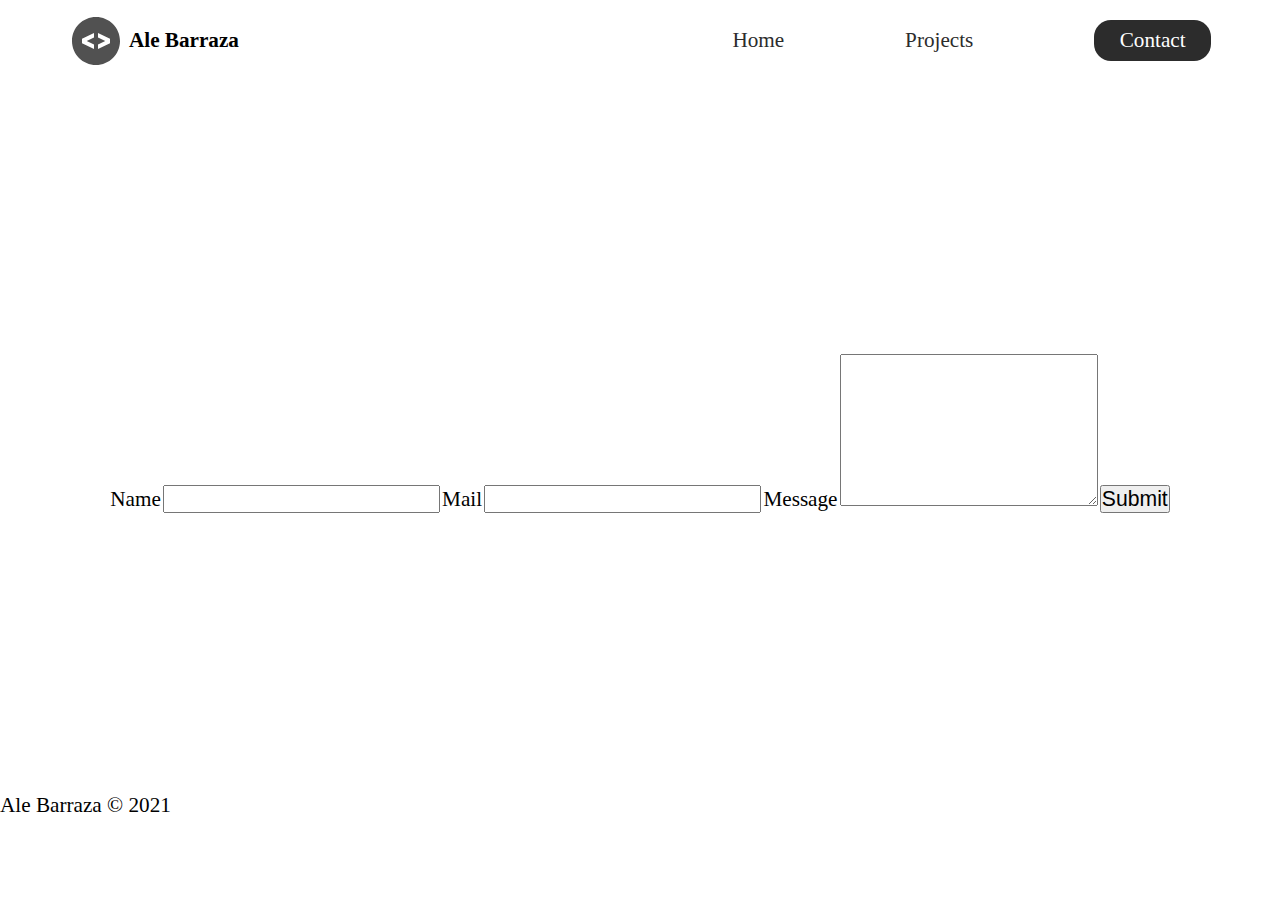
==== contact/index.html @ 0c7a512c "finish navbar and contact section" ====
<!DOCTYPE html>
<html lang="en">
  <head>
    <meta charset="UTF-8" />
    <meta http-equiv="X-UA-Compatible" content="IE=edge" />
    <meta name="viewport" content="width=device-width, initial-scale=1.0" />
    <meta name="description" content="software developer " />
    <meta name="robots" content="index,follow" />
    <link rel="stylesheet" href="../styles/style.css" />
    <script src="index"></script>
    <title>Alejandro Barraza | Software Developer</title>
  </head>
  <body>
    <header class="main-header">
      <nav>
        <div class="logo-container">
          <img src="../icons/code.svg" alt="icon" />
          <h1>Ale Barraza</h1>
        </div>
        <ul>
          <li><a href="../index.html">Home</a></li>
          <li><a href="../projects/">Projects</a></li>
          <li><a class="fixed" href="./index.html">Contact</a></li>
        </ul>
      </nav>
    </header>
    <section class="form-section">
      <form>
        <label for="name">Name</label>
        <input type="text" name="name" id="name" required />
        <label for="main">Mail</label>
        <input type="mail" name="mail" id="mail" required />
        <label for="message">Message</label>
        <textarea name="message" id="message" cols="30" rows="10"></textarea>
        <button class="button-submit">Submit</button>
      </form>
    </section>
    <footer>
      <ul>
        <li>Ale Barraza &copy 2021</li>
      </ul>
    </footer>
  </body>
</html>
---- styles/style.css ----
@import url("https://fonts.googleapis.com/css2?family=Great+Vibes&display=swap");
/* global styling */
* {
  margin: 0;
  padding: 0;
  -webkit-box-sizing: border-box;
          box-sizing: border-box;
}

html {
  font-size: 62.5%;
}

h1 {
  font-size: 2.5rem;
}

li,
button,
label,
input,
a,
p {
  font-size: 2.5rem;
}

h1 {
  font-size: 2.5rem;
}

h2 {
  font-size: 4rem;
}

h3 {
  font-size: 2.5rem;
}

h4,
h5 {
  font-size: 2rem;
}

a {
  text-decoration: none;
  color: #2c2c2c;
}

ul {
  list-style: none;
}

.main-header {
  width: 95%;
  margin: 0 0 0 auto;
}

nav {
  display: -webkit-box;
  display: -ms-flexbox;
  display: flex;
  -webkit-box-pack: justify;
      -ms-flex-pack: justify;
          justify-content: space-between;
  -webkit-box-align: center;
      -ms-flex-align: center;
          align-items: center;
  -webkit-box-orient: horizontal;
  -webkit-box-direction: normal;
      -ms-flex-direction: row;
          flex-direction: row;
  min-width: 10vh;
  padding: 1rem;
  margin-top: 1rem;
  width: 60%;
  -ms-flex-wrap: wrap;
      flex-wrap: wrap;
}

nav ul {
  display: -webkit-box;
  display: -ms-flexbox;
  display: flex;
  -ms-flex-pack: distribute;
      justify-content: space-around;
  -webkit-box-align: center;
      -ms-flex-align: center;
          align-items: center;
  -webkit-box-orient: horizontal;
  -webkit-box-direction: normal;
      -ms-flex-direction: row;
          flex-direction: row;
  -webkit-box-flex: 1;
      -ms-flex: 1 1 20rem;
          flex: 1 1 20rem;
}

.logo-container {
  -webkit-box-flex: 1;
      -ms-flex: 1 1 20rem;
          flex: 1 1 20rem;
  display: -webkit-box;
  display: -ms-flexbox;
  display: flex;
  -webkit-box-pack: start;
      -ms-flex-pack: start;
          justify-content: flex-start;
  -webkit-box-align: center;
      -ms-flex-align: center;
          align-items: center;
  -webkit-box-orient: horizontal;
  -webkit-box-direction: normal;
      -ms-flex-direction: row;
          flex-direction: row;
}

.logo-container h1 {
  margin-left: 1rem;
}

.intro {
  display: -webkit-box;
  display: -ms-flexbox;
  display: flex;
  -webkit-box-pack: justify;
      -ms-flex-pack: justify;
          justify-content: space-between;
  -webkit-box-align: center;
      -ms-flex-align: center;
          align-items: center;
  -webkit-box-orient: horizontal;
  -webkit-box-direction: normal;
      -ms-flex-direction: row;
          flex-direction: row;
  -ms-flex-wrap: wrap;
      flex-wrap: wrap;
  min-height: 90vh;
  width: 90%;
  margin: auto;
}

.intro h2 {
  background-image: -webkit-gradient(linear, left top, right top, from(#38d39f), to(#38a4d3));
  background-image: linear-gradient(left, #38d39f, #38a4d3);
  -webkit-background-clip: text;
  -moz-background-clip: text;
  -webkit-text-fill-color: transparent;
  -moz-text-fill-color: transparent;
  font-size: 8rem;
  display: inline-block;
  padding-top: 2rem;
}

.intro h3 {
  font-size: 6rem;
  padding: 2rem 0rem;
}

.intro p {
  color: #2c2c2c;
  padding: 2rem 0rem;
}

.intro-text,
.intro-images {
  -webkit-box-flex: 1;
      -ms-flex: 1 1 40rem;
          flex: 1 1 40rem;
}

.intro-social {
  margin-top: 2rem;
}

.intro-social img {
  max-height: 4.8rem;
  max-width: 4.8rem;
}

.intro-social a {
  margin-right: 5rem;
}

.splash {
  position: absolute;
  top: 0%;
  right: 0%;
  height: 100%;
  z-index: -1;
}

.fixed {
  background-color: #2c2c2c;
  color: white;
  padding: 1rem 3rem;
  border-radius: 2rem;
  -webkit-transition: all 0.5s ease-in-out;
  transition: all 0.5s ease-in-out;
}

.fixed:hover {
  cursor: pointer;
}

#plant-left {
  -webkit-animation: leave 1.5s ease infinite alternate;
          animation: leave 1.5s ease infinite alternate;
}

#plant-right {
  -webkit-animation: leave 1.5s ease 1.5s infinite alternate;
          animation: leave 1.5s ease 1.5s infinite alternate;
}

#me {
  -webkit-animation: me 1.5s ease infinite alternate;
          animation: me 1.5s ease infinite alternate;
  -webkit-transform-origin: bottom;
          transform-origin: bottom;
}

#clock-arrow {
  -webkit-animation: clock 1.5s infinite linear;
          animation: clock 1.5s infinite linear;
  transform-box: fill-box;
  -webkit-transform-origin: bottom;
          transform-origin: bottom;
}

@-webkit-keyframes leave {
  from {
    -webkit-transform: translateY(0%);
            transform: translateY(0%);
  }
  to {
    -webkit-transform: translateY(-20%);
            transform: translateY(-20%);
  }
}

@keyframes leave {
  from {
    -webkit-transform: translateY(0%);
            transform: translateY(0%);
  }
  to {
    -webkit-transform: translateY(-20%);
            transform: translateY(-20%);
  }
}

@-webkit-keyframes me {
  from {
    -webkit-transform: rotateZ(-5deg);
            transform: rotateZ(-5deg);
  }
  to {
    -webkit-transform: rotateZ(5deg);
            transform: rotateZ(5deg);
  }
}

@keyframes me {
  from {
    -webkit-transform: rotateZ(-5deg);
            transform: rotateZ(-5deg);
  }
  to {
    -webkit-transform: rotateZ(5deg);
            transform: rotateZ(5deg);
  }
}

@-webkit-keyframes clock {
  from {
    -webkit-transform: rotateZ(0deg);
            transform: rotateZ(0deg);
  }
  to {
    -webkit-transform: rotateZ(350deg);
            transform: rotateZ(350deg);
  }
}

@keyframes clock {
  from {
    -webkit-transform: rotateZ(0deg);
            transform: rotateZ(0deg);
  }
  to {
    -webkit-transform: rotateZ(350deg);
            transform: rotateZ(350deg);
  }
}

.projects {
  width: 90%;
  margin: auto;
  min-height: 90vh;
  text-align: center;
  display: -webkit-box;
  display: -ms-flexbox;
  display: flex;
  -webkit-box-pack: justify;
      -ms-flex-pack: justify;
          justify-content: space-between;
  -webkit-box-align: center;
      -ms-flex-align: center;
          align-items: center;
  -webkit-box-orient: horizontal;
  -webkit-box-direction: normal;
      -ms-flex-direction: row;
          flex-direction: row;
  -ms-flex-wrap: wrap;
      flex-wrap: wrap;
}

.travelly,
.elena {
  -webkit-box-flex: 1;
      -ms-flex: 1 1 40rem;
          flex: 1 1 40rem;
}

.travelly h2,
.elena h2 {
  margin: 5rem;
  padding: 2rem;
}

.form-section {
  min-height: 80vh;
  display: -webkit-box;
  display: -ms-flexbox;
  display: flex;
  -webkit-box-pack: center;
      -ms-flex-pack: center;
          justify-content: center;
  -webkit-box-align: center;
      -ms-flex-align: center;
          align-items: center;
  -webkit-box-orient: horizontal;
  -webkit-box-direction: normal;
      -ms-flex-direction: row;
          flex-direction: row;
}

@media screen and (max-width: 1334px) {
  html {
    font-size: 53%;
  }
  .splash {
    display: none;
  }
  nav {
    width: 100%;
  }
  .intro-social a {
    margin-right: 3rem;
  }
  .intro-images svg {
    width: 90%;
  }
}

@media screen and (max-width: 950px) {
  html {
    font-size: 50%;
  }
  .intro-images svg {
    width: 90%;
  }
}

@media screen and (max-width: 778px) {
  html {
    font-size: 45%;
  }
  .main-header {
    width: 100%;
  }
  .logo-container {
    display: -webkit-box;
    display: -ms-flexbox;
    display: flex;
    -webkit-box-pack: center;
        -ms-flex-pack: center;
            justify-content: center;
    -webkit-box-align: center;
        -ms-flex-align: center;
            align-items: center;
    -webkit-box-orient: horizontal;
    -webkit-box-direction: normal;
        -ms-flex-direction: row;
            flex-direction: row;
    margin-bottom: 2rem;
    -webkit-box-flex: 1;
        -ms-flex: 1 1 80rem;
            flex: 1 1 80rem;
  }
  .logo-container img {
    width: 48px;
    height: 48px;
  }
  ul {
    -webkit-box-flex: 1;
        -ms-flex: 1 1 80rem;
            flex: 1 1 80rem;
  }
  nav {
    width: 100%;
  }
  .intro-text {
    display: -webkit-box;
    display: -ms-flexbox;
    display: flex;
    -webkit-box-pack: center;
        -ms-flex-pack: center;
            justify-content: center;
    -webkit-box-align: center;
        -ms-flex-align: center;
            align-items: center;
    -webkit-box-orient: vertical;
    -webkit-box-direction: normal;
        -ms-flex-direction: column;
            flex-direction: column;
  }
  .intro-text p {
    text-align: center;
  }
  .intro-text h2 {
    padding-top: 0rem;
  }
  .intro-social {
    display: -webkit-box;
    display: -ms-flexbox;
    display: flex;
    -webkit-box-pack: center;
        -ms-flex-pack: center;
            justify-content: center;
    -webkit-box-align: center;
        -ms-flex-align: center;
            align-items: center;
    -webkit-box-orient: horizontal;
    -webkit-box-direction: normal;
        -ms-flex-direction: row;
            flex-direction: row;
  }
  .intro-text,
  .intro-images {
    -webkit-box-flex: 1;
        -ms-flex: 1 1 60rem;
            flex: 1 1 60rem;
  }
  .intro-images {
    text-align: center;
  }
  .intro-images svg {
    width: 80%;
    height: 60%;
  }
  .travelly,
  .elena {
    -webkit-box-flex: 1;
        -ms-flex: 1 1 50rem;
            flex: 1 1 50rem;
  }
  .travelly img,
  .elena img {
    width: 100%;
  }
  .travelly h2,
  .elena h2 {
    margin: 2rem;
  }
  .elena {
    margin-bottom: 1rem;
  }
}
/*# sourceMappingURL=style.css.map */
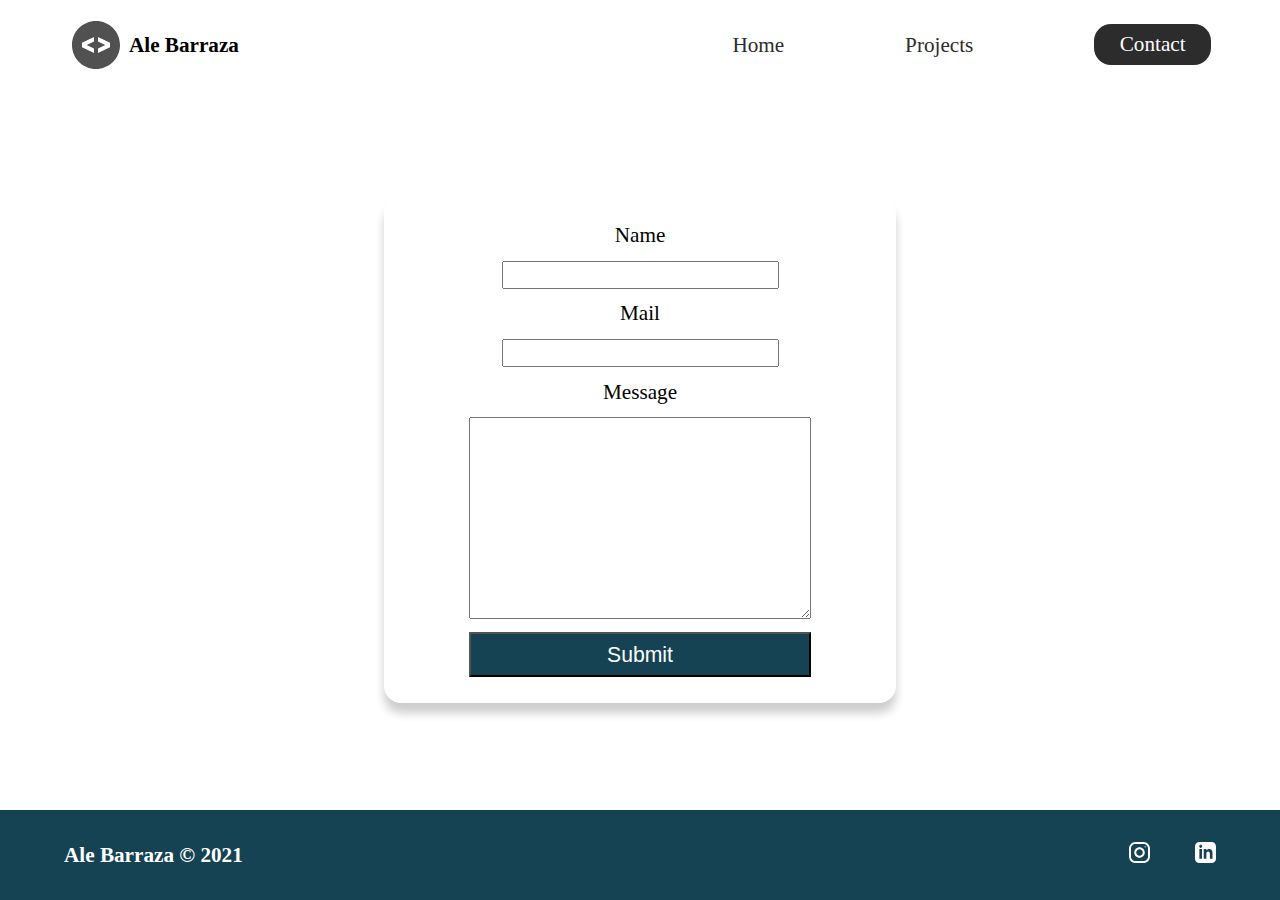
==== commit 2b55d3ba: "styling conctar from and footer" ====
--- a/contact/index.html
+++ b/contact/index.html
@@ -28,16 +28,18 @@
       <form>
         <label for="name">Name</label>
         <input type="text" name="name" id="name" required />
-        <label for="main">Mail</label>
+        <label for="mail">Mail</label>
         <input type="mail" name="mail" id="mail" required />
         <label for="message">Message</label>
         <textarea name="message" id="message" cols="30" rows="10"></textarea>
-        <button class="button-submit">Submit</button>
+        <button>Submit</button>
       </form>
     </section>
     <footer>
+      <h1>Ale Barraza &copy 2021</h1>
       <ul>
-        <li>Ale Barraza &copy 2021</li>
+        <a href=""><img src="../icons/instagram 1.svg" alt="" /></a>
+        <a href=""><img src="../icons/linked-in.svg" alt="" /></a>
       </ul>
     </footer>
   </body>
--- a/styles/style.css
+++ b/styles/style.css
@@ -69,9 +69,8 @@
   -webkit-box-direction: normal;
       -ms-flex-direction: row;
           flex-direction: row;
-  min-width: 10vh;
+  min-height: 10vh;
   padding: 1rem;
-  margin-top: 1rem;
   width: 60%;
   -ms-flex-wrap: wrap;
       flex-wrap: wrap;
@@ -134,7 +133,7 @@
           flex-direction: row;
   -ms-flex-wrap: wrap;
       flex-wrap: wrap;
-  min-height: 90vh;
+  min-height: 80vh;
   width: 90%;
   margin: auto;
 }
@@ -313,6 +312,7 @@
           flex-direction: row;
   -ms-flex-wrap: wrap;
       flex-wrap: wrap;
+  min-height: 80vh;
 }
 
 .travelly,
@@ -328,6 +328,10 @@
   padding: 2rem;
 }
 
+.elena {
+  padding-bottom: 1rem;
+}
+
 .form-section {
   min-height: 80vh;
   display: -webkit-box;
@@ -343,6 +347,78 @@
   -webkit-box-direction: normal;
       -ms-flex-direction: row;
           flex-direction: row;
+}
+
+.form-section form {
+  display: -webkit-box;
+  display: -ms-flexbox;
+  display: flex;
+  -webkit-box-pack: center;
+      -ms-flex-pack: center;
+          justify-content: center;
+  -webkit-box-align: center;
+      -ms-flex-align: center;
+          align-items: center;
+  -webkit-box-orient: vertical;
+  -webkit-box-direction: normal;
+      -ms-flex-direction: column;
+          flex-direction: column;
+  -webkit-box-shadow: 0px 10px 10px rgba(0, 0, 0, 0.2);
+          box-shadow: 0px 10px 10px rgba(0, 0, 0, 0.2);
+  padding: 3rem 10rem;
+  border-radius: 2rem;
+}
+
+.form-section form input,
+.form-section form textarea {
+  margin: 1.5rem;
+}
+
+.form-section form textarea {
+  width: 100%;
+  font-family: Arial, Helvetica, sans-serif;
+  font-size: 2rem;
+}
+
+.form-section form button {
+  width: 100%;
+  padding: 1rem;
+  background: #154353;
+  color: white;
+  -webkit-transition: background 0.5s ease;
+  transition: background 0.5s ease;
+}
+
+.form-section form button:hover {
+  background: #21547e;
+}
+
+footer {
+  background-color: #154353;
+  color: white;
+  min-height: 10vh;
+  position: -webkit-sticky;
+  position: sticky;
+  bottom: 0;
+  padding: 0rem 5%;
+  display: -webkit-box;
+  display: -ms-flexbox;
+  display: flex;
+  -webkit-box-pack: justify;
+      -ms-flex-pack: justify;
+          justify-content: space-between;
+  -webkit-box-align: center;
+      -ms-flex-align: center;
+          align-items: center;
+  -webkit-box-orient: horizontal;
+  -webkit-box-direction: normal;
+      -ms-flex-direction: row;
+          flex-direction: row;
+}
+
+footer ul a {
+  margin-right: auto;
+  padding-left: 5rem;
 }
 
 @media screen and (max-width: 1334px) {
@@ -475,6 +551,30 @@
   }
   .elena {
     margin-bottom: 1rem;
+    padding-left: 1rem;
+  }
+  footer ul {
+    -webkit-box-flex: 1;
+        -ms-flex: 1 1 40rem;
+            flex: 1 1 40rem;
+    display: -webkit-box;
+    display: -ms-flexbox;
+    display: flex;
+    -webkit-box-pack: justify;
+        -ms-flex-pack: justify;
+            justify-content: space-between;
+    -webkit-box-align: center;
+        -ms-flex-align: center;
+            align-items: center;
+    -webkit-box-orient: horizontal;
+    -webkit-box-direction: normal;
+        -ms-flex-direction: row;
+            flex-direction: row;
+  }
+  footer h1 {
+    -webkit-box-flex: 1;
+        -ms-flex: 1 1 40rem;
+            flex: 1 1 40rem;
   }
 }
 /*# sourceMappingURL=style.css.map */